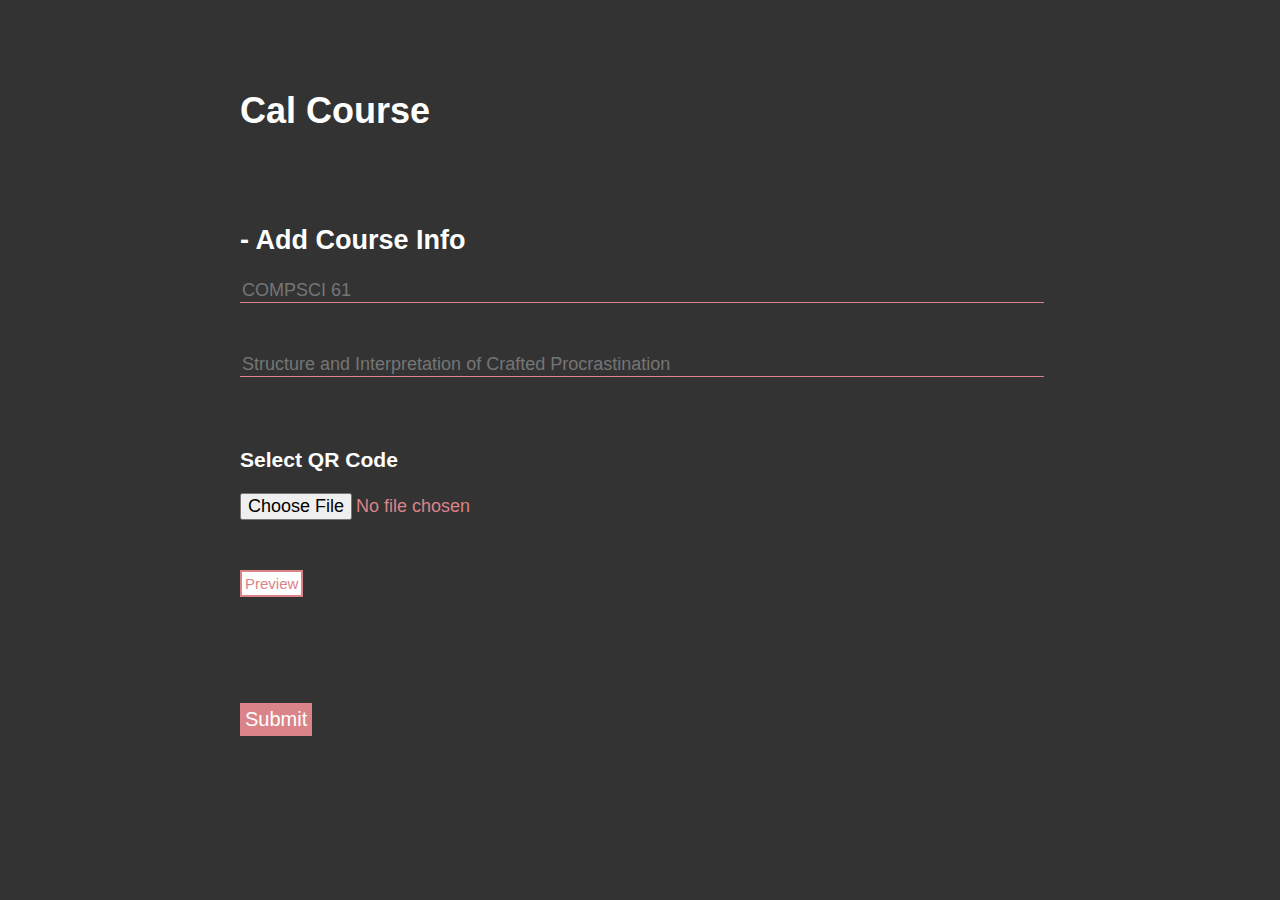
==== add.html @ e0f6cbf5 "Fix conflicts" ====
<!DOCTYPE html>
<html lang="en">
<head>
    <meta charset="UTF-8">
    <title>Cal Course - Add</title>
    <link rel="stylesheet" type="text/css" href="style.css">
    <script src="https://code.jquery.com/jquery-3.5.0.min.js"></script>
    <script src="assets/jsQR.js"></script>
    <script src="add.js"></script>
    
</head>
<body>
    <div id="main-container">
        <h1>Cal Course</h1>
        <pre> </pre>
        <h2>- Add Course Info</h2>
        <input id="course-code" type="text" placeholder="COMPSCI 61"></input>
        <input id="course-name" type="text" placeholder="Structure and Interpretation of Crafted Procrastination"></input>
        <h3>Select QR Code</h3>
        <input id="qr" type="file" accept="image/jpg,image/png,image/jpeg"></input>
        <button class="preview-button" onclick="loadPreview()">Preview</button>
        <div id = "img-container">
            <canvas id="canv" width=0 height=0></canvas>
            <div id="upload-text"></div>
        </div>
        <button class="submit-button" onclick="loadPreview()">Submit</button>
    </div>
</body>
</html>
---- style.css ----
* {
    --p-bg: #333;
    --s-bg: #555;
    --p-fg: #fff;
    --s-fg: #ccc;
    --accent: #da8388;
    --shadow: rgba(0, 0, 0, 0.5);
}

html, body {
    background-color: var(--p-bg);
    color: var(--p-fg);
    font-family: -apple-system, Helvetica, Arial, sans-serif;
    font-size: 18px;
}

h1 {
    font-weight: 800;
    margin-top: 10vh;
}

#main-container {
    max-width: 800px;
    width: 90vw;
    margin: 0 auto;
    padding-bottom: 30px;
}

#main-container>div, #main-container>input, #main-container>h1 {
    width: 100%;
    margin-bottom: 50px;
}

#search-input {
    background-color: transparent;
    border: none;
    outline: none;
    border-radius: 0;
    border-bottom: solid 2px var(--accent);
    font-size: 18px;
    color: var(--p-fg);
}

#course-code {
    background-color: transparent;
    border: none;
    outline: none;
    border-bottom: solid 1px var(--accent);
    font-size: 18px;
    color: var(--p-fg);
}

#course-name {
    background-color: transparent;
    border: none;
    outline: none;
    border-bottom: solid 1px var(--accent);
    font-size: 18px;
    color: var(--p-fg);
}

#qr {
    display: block;
    background-color: transparent;
    outline: none;
    font-size: 18px;
    color: var(--accent);
}

#card-container {
    display: grid;
    grid-template-columns: 1fr;
}

#card-container.loaded {
    grid-template-columns: repeat(3, 1fr);
    grid-gap: 32px;
}

@media screen and (max-width: 450px) {
    #card-container.loaded {
        display: grid;
        grid-template-columns: repeat(2, 1fr);
        grid-gap: 16px;
    }
}

.card {
    background-color: var(--s-bg);
    box-shadow: var(--shadow) 0 0 8px;
    border-radius: 8px;
    box-sizing: border-box;
    overflow: hidden;
    animation: show 0.5s;
    cursor: pointer;
    transition: box-shadow 0.2s;
}

@keyframes show {
    from {
        opacity: 0;
        margin-top: -5px;
    }
    to {
        opacity: 1;
        margin-top: 0;
    }
}

.card.hidden {
    display: none;
}

.card>.id-wrapper {
    position: relative;
    height: 0;
    top: 0;
    z-index: 1;
}

.card .id {
    display: flex;
    flex-flow: column nowrap;
    justify-content: center;
    align-items: center;
    text-align: center;
}

.card .id::after {
    content: "";
    display: block;
    line-height: 0;
    padding-bottom: 100%;
}

.card .id>span {
    position: absolute;
    padding-left: 8px;
    padding-right: 8px;
    font-size: 24px;
    line-height: 20px;
    font-weight: 400;
}

.card .id>span>span {
    font-weight: 800;
}

.card>.qrcode {
    height: 0;
    padding-bottom: 100%;
    background-color: var(--accent);
    overflow: hidden;
}

.card img {
    width: 100%;
    padding: 8px;
    box-sizing: border-box;
    filter: blur(24px);
    transition: filter 0.2s;
}

.card .desc {
    color: var(--p-fg);
    font-size: 12px;
    text-align: center;
    box-sizing: border-box;
    padding: 4px;
    padding-right: 12px;
    height: 32px;
    line-height: 24px;
    white-space: nowrap;
    overflow: hidden;
    text-overflow: ellipsis;
}

.card .desc::after {
    display: block;
    content: "⟩";
    font-weight: 400;
    position: relative;
    margin-top: -24px;
    margin-right: 4px;
    line-height: 24px;
    font-size: 12px;
    text-align: right;
    color: var(--s-fg);
    transition: margin-right 0.1s;
}

.card:hover .id {
    display: none;
}

.card:hover .desc::after {
    margin-right: 0;
}

.card:hover {
    box-shadow: var(--shadow) 0 0 32px;
}

.card:hover img {
    filter: none;
}

#about-container {
    position: fixed;
    top: 10vh;
    height: 220px;
    width: 300px;
    left: calc(50vw - 150px);
    background-color: var(--p-bg);
    border-radius: 16px;
    padding: 24px;
    box-sizing: border-box;
    animation: show 0.2s;
    box-shadow: var(--shadow) 0 0 16px;
    font-weight: lighter;
}

#about-container::first-line {
    font-weight: normal;
    font-size: 20px;
}

#about-container>button {
    position: absolute;
    bottom: 20px;
    left: 0;
}

#about-container.hidden {
    display: none;
}

.toggle-button {
    display: block;
    width: 30px;
    height: 30px;
    margin-left: calc(50% - 15px);
    border-radius: 15px;
    border: solid 2px var(--accent);
    padding: 0;
    background-color: transparent;
    color: var(--accent);
    cursor: pointer;
    font-size: 14px;
}

#login-wrapper {
    display: flex;
    flex-flow: row nowrap;
    margin: 0 auto;
}

#login-button {
    display: inline-flex;
    flex-flow: row nowrap;
    height: 40px;
    width: 220px;
    border-radius: 8px;
    line-height: 36px;
    cursor: pointer;
    transition: background-color 0.1s;
}

#login-button>img {
    position: relative;
    top: 2px;
    left: 6px;
    height: 32px;
    border-radius: 16px;
    overflow: hidden;
}

#login-button>span {
    flex-grow: 1;
    text-align: center;
    margin-left: -6px;
}

.button {
    background-color: var(--p-bg);
    border: solid var(--accent) 2px;
    color: var(--accent);
    box-sizing: border-box;
}

.button:hover {
    background-color: var(--accent);
    color: var(--p-fg);
}

.submit-button {
    display: block;
    border: solid 2px var(--accent);
    padding: 3px;
    background-color: var(--accent);
    color: white;
    cursor: pointer;
    font-size: 20px;
    margin: 0px;
}

.preview-button {
    display: block;
    border: solid 2px var(--accent);
    padding: 3px;
    background-color: white;
    color: var(--accent);
    cursor: pointer;
    font-size: 15px;
    margin-bottom: 35px;
}

.img-container {
    margin: 0px;
}
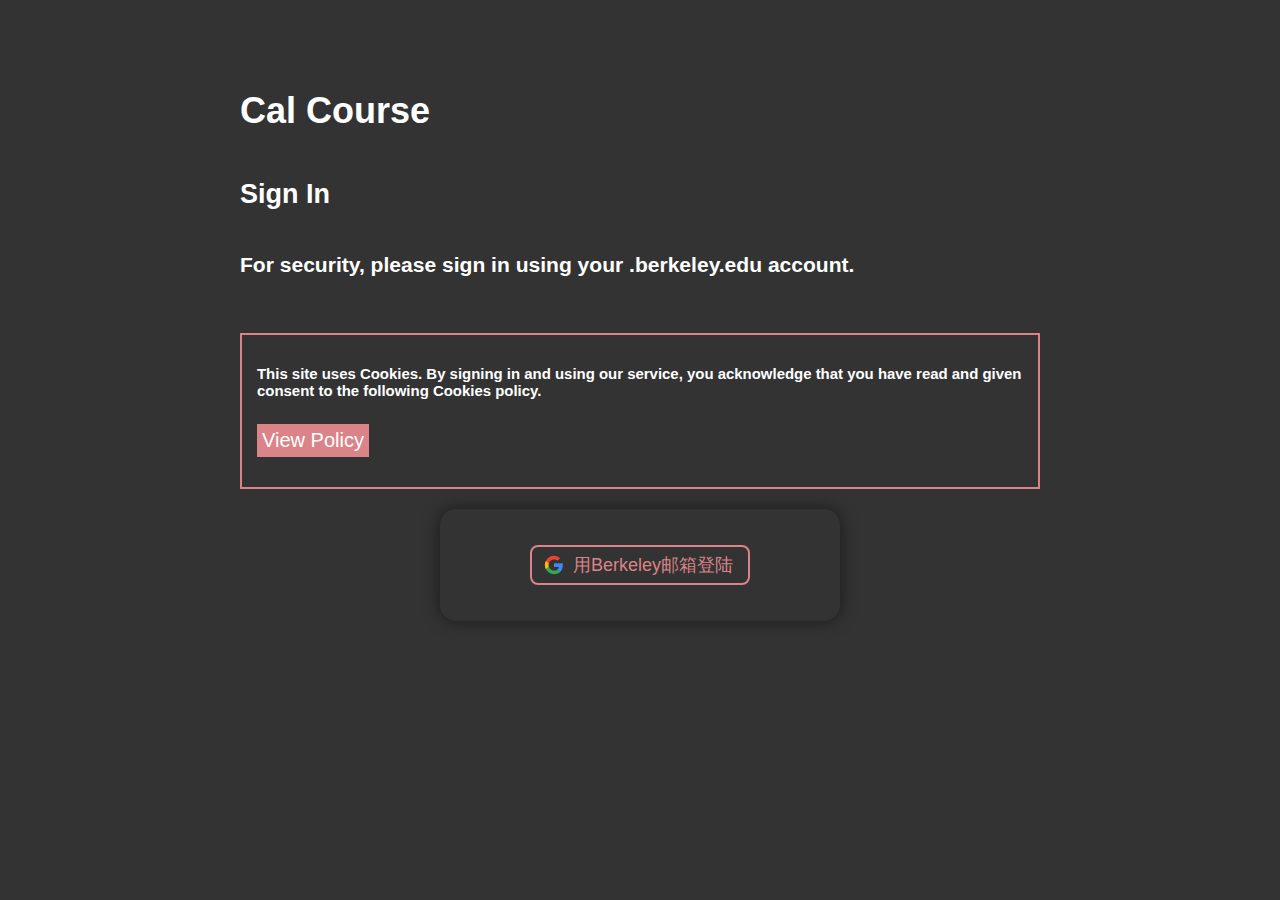
==== commit dc8d334f: "Integrated Add And Sign-in" ====
--- a/add.html
+++ b/add.html
@@ -3,10 +3,10 @@
 <head>
     <meta charset="UTF-8">
     <title>Cal Course - Add</title>
-    <link rel="stylesheet" type="text/css" href="style.css">
+    <link rel="stylesheet" type="text/css" href="styles/add.css">
     <script src="https://code.jquery.com/jquery-3.5.0.min.js"></script>
     <script src="assets/jsQR.js"></script>
-    <script src="add.js"></script>
+    <script src="scripts/add.js"></script>
     
 </head>
 <body>
@@ -14,16 +14,23 @@
         <h1>Cal Course</h1>
         <pre> </pre>
         <h2>- Add Course Info</h2>
+        <div id = "sel-container">
+            <select id = "term">
+                <option value = "summer 2020">summer 2020</option>
+                <option value = "fall 2020">fall 2020</option>
+            </select>
+        </div>
         <input id="course-code" type="text" placeholder="COMPSCI 61"></input>
         <input id="course-name" type="text" placeholder="Structure and Interpretation of Crafted Procrastination"></input>
         <h3>Select QR Code</h3>
         <input id="qr" type="file" accept="image/jpg,image/png,image/jpeg"></input>
-        <button class="preview-button" onclick="loadPreview()">Preview</button>
+        <button class="preview-button" onclick="loadPreview(); loadPreview();" onload="">Preview</button>
         <div id = "img-container">
             <canvas id="canv" width=0 height=0></canvas>
             <div id="upload-text"></div>
         </div>
-        <button class="submit-button" onclick="loadPreview()">Submit</button>
+        <button class="submit-button" onclick="submitInfo()">Submit</button>
+        <h3 id="submit-text"></h3>
     </div>
 </body>
 </html>
--- a/styles/add.css
+++ b/styles/add.css
@@ -0,0 +1,94 @@
+* {
+    --p-bg: #333;
+    --s-bg: #555;
+    --p-fg: #fff;
+    --s-fg: #ccc;
+    --accent: #da8388;
+    --shadow: rgba(0, 0, 0, 0.5);
+}
+
+html, body {
+    background-color: var(--p-bg);
+    color: var(--p-fg);
+    font-family: -apple-system, Roboto, Helvetica, Arial, sans-serif;
+    font-size: 18px;
+}
+
+h1 {
+    font-weight: 800;
+    margin-top: 10vh;
+}
+
+#main-container {
+    max-width: 800px;
+    width: 90vw;
+    margin: 0 auto;
+    padding-bottom: 30px;
+}
+
+#main-container>div, #main-container>input, #main-container>h1 {
+    width: 100%;
+    margin-bottom: 50px;
+}
+
+#search-input {
+    background-color: transparent;
+    border: none;
+    outline: none;
+    border-bottom: solid 1px var(--accent);
+    font-size: 18px;
+    color: var(--p-fg);
+}
+
+#course-code {
+    background-color: transparent;
+    border: none;
+    outline: none;
+    border-bottom: solid 1px var(--accent);
+    font-size: 18px;
+    color: var(--p-fg);
+}
+
+#course-name {
+    background-color: transparent;
+    border: none;
+    outline: none;
+    border-bottom: solid 1px var(--accent);
+    font-size: 18px;
+    color: var(--p-fg);
+}
+
+#qr {
+    display: block;
+    background-color: transparent;
+    outline: none;
+    font-size: 18px;
+    color: var(--accent);
+}
+
+
+.submit-button {
+    display: block;
+    border: solid 2px var(--accent);
+    padding: 3px;
+    background-color: var(--accent);
+    color: white;
+    cursor: pointer;
+    font-size: 20px;
+    margin: 0px;
+}
+
+.preview-button {
+    display: block;
+    border: solid 2px var(--accent);
+    padding: 3px;
+    background-color: white;
+    color: var(--accent);
+    cursor: pointer;
+    font-size: 15px;
+    margin-bottom: 35px;
+}
+
+.img-container {
+    margin: 0px;
+}
